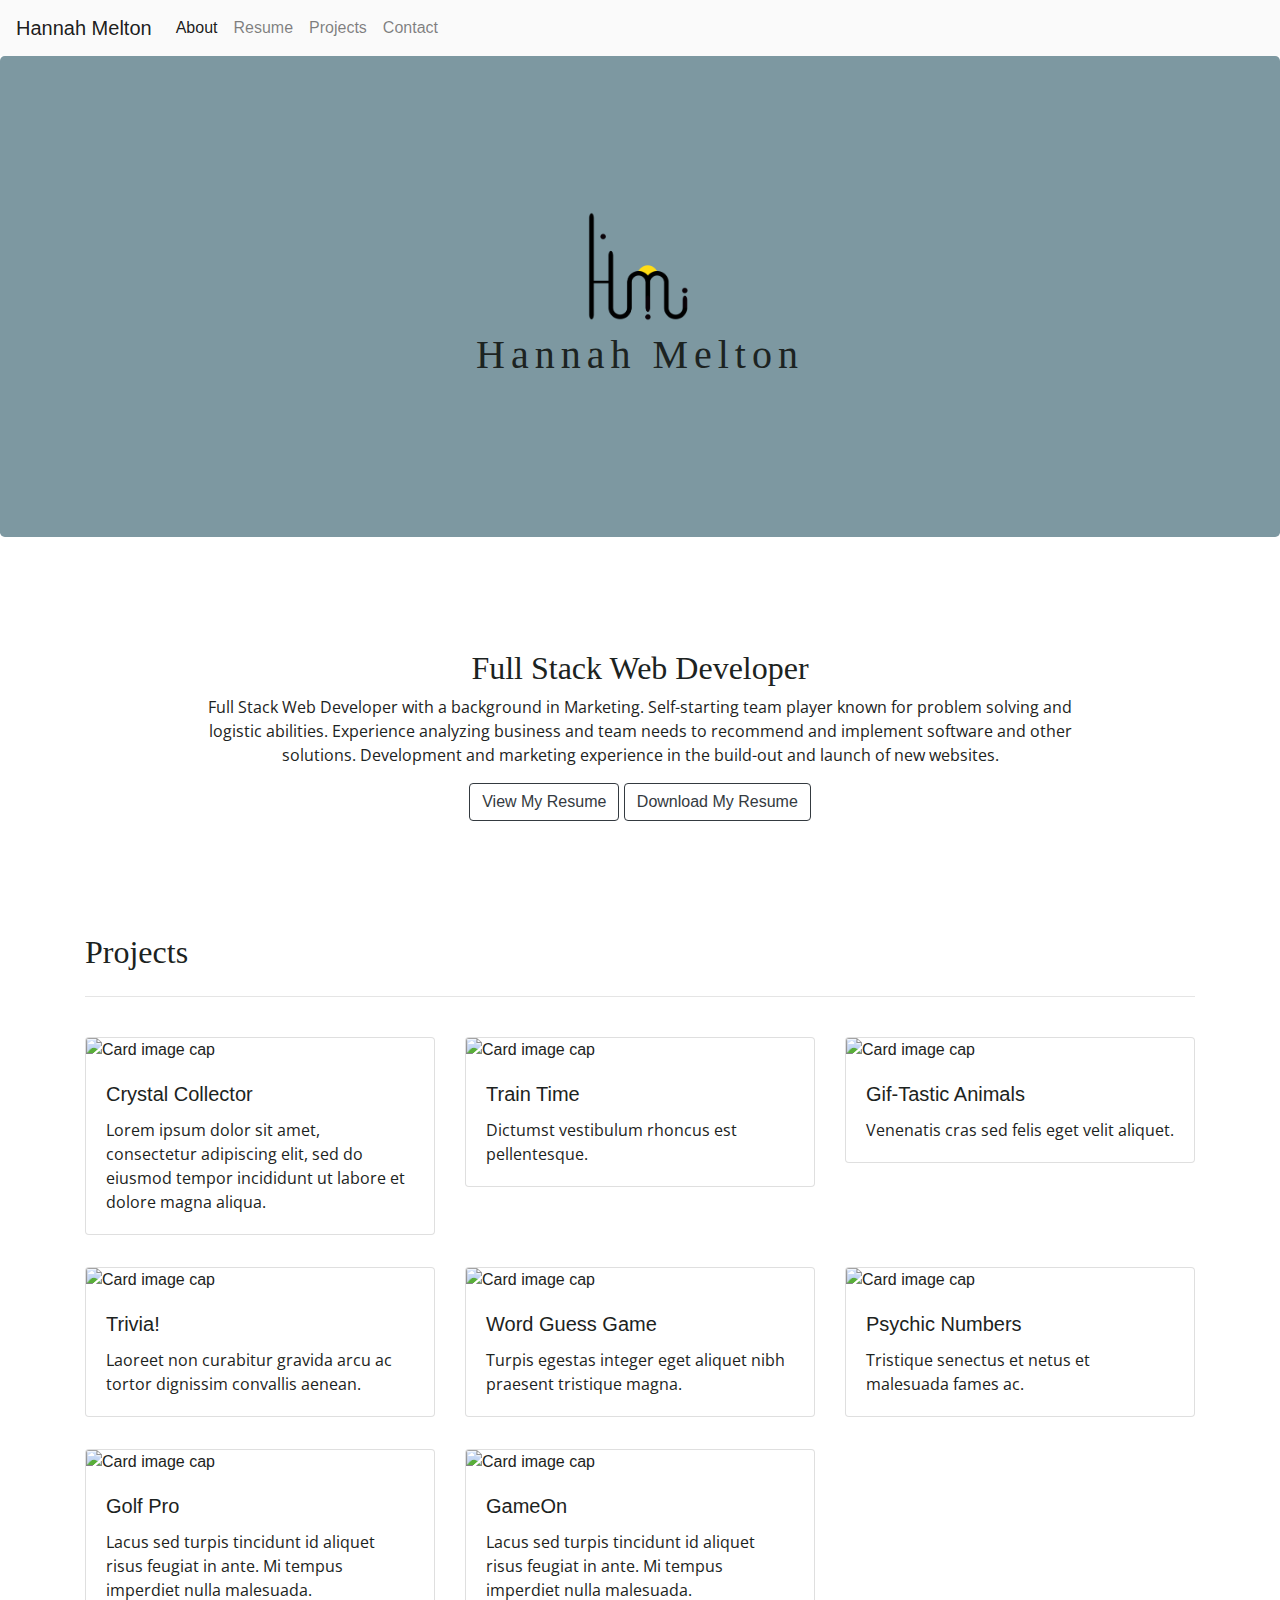
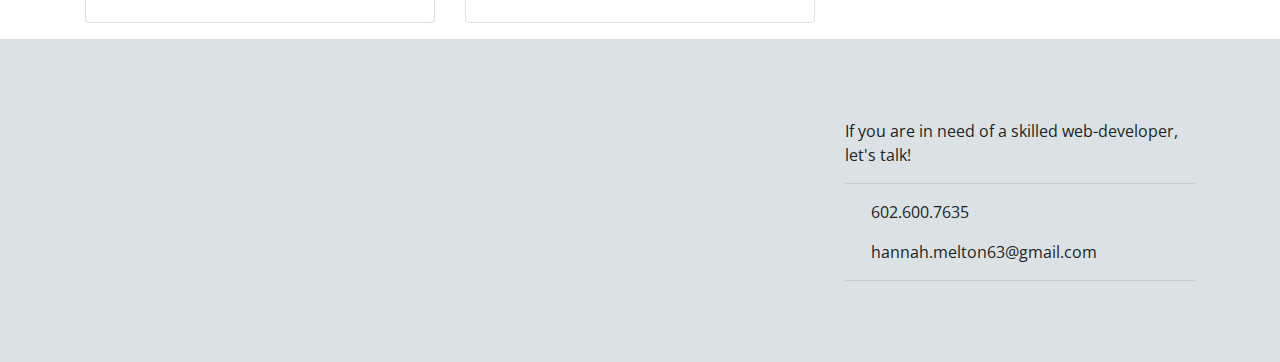
==== index.html @ 7e16fdf8 "rearranged icon files" ====
<!DOCTYPE html>
<html lang="en">

<head>
    <meta charset="UTF-8">
    <meta name="viewport" content="width=device-width, initial-scale=1, shrink-to-fit=no">
    <meta http-equiv="X-UA-Compatible" content="ie=edge">
    <title>Hannah Melton</title>

    <!-- Favicon -->
    <link rel="apple-touch-icon" sizes="180x180" href="./apple-touch-icon.png">
    <link rel="icon" type="image/png" sizes="32x32" href="./favicon-32x32.png">
    <link rel="icon" type="image/png" sizes="16x16" href="./favicon-16x16.png">
    <link rel="manifest" href="./site.webmanifest">
    <link rel="mask-icon" href="./safari-pinned-tab.svg" color="#86adba">
    <meta name="msapplication-TileColor" content="#00aba9">
    <meta name="theme-color" content="#fafafa">

    <!-- CSS Reset -->
    <link rel="stylesheet" href="./assets/css/reset.css">

    <!-- Bootstrap -->
    <link rel="stylesheet" href="https://maxcdn.bootstrapcdn.com/bootstrap/4.0.0/css/bootstrap.min.css"
        integrity="sha384-Gn5384xqQ1aoWXA+058RXPxPg6fy4IWvTNh0E263XmFcJlSAwiGgFAW/dAiS6JXm" crossorigin="anonymous">
    <script src="https://code.jquery.com/jquery-3.2.1.slim.min.js"
        integrity="sha384-KJ3o2DKtIkvYIK3UENzmM7KCkRr/rE9/Qpg6aAZGJwFDMVNA/GpGFF93hXpG5KkN"
        crossorigin="anonymous"></script>
    <script src="https://cdnjs.cloudflare.com/ajax/libs/popper.js/1.12.9/umd/popper.min.js"
        integrity="sha384-ApNbgh9B+Y1QKtv3Rn7W3mgPxhU9K/ScQsAP7hUibX39j7fakFPskvXusvfa0b4Q"
        crossorigin="anonymous"></script>
    <script src="https://maxcdn.bootstrapcdn.com/bootstrap/4.0.0/js/bootstrap.min.js"
        integrity="sha384-JZR6Spejh4U02d8jOt6vLEHfe/JQGiRRSQQxSfFWpi1MquVdAyjUar5+76PVCmYl"
        crossorigin="anonymous"></script>

    <!-- Google Fonts -->
    <link href="https://fonts.googleapis.com/css?family=Bitter|Open+Sans&display=swap" rel="stylesheet">

    <!-- FontAwesome -->
    <script src="https://kit.fontawesome.com/636f8ae0a8.js" crossorigin="anonymous"></script>

    <!-- Custom Stylesheet -->
    <link rel="stylesheet" href="./assets/css/style.css">

    <!-- JS file -->
    <script src="./assets/javascript/script.js"></script>
</head>

<body>
    <!-- NavBar -->
    <nav class="navbar sticky-top navbar-expand-lg navbar-light">
        <a class="navbar-brand" href="#">
            Hannah Melton
        </a>
        <!-- Nav toggler when collapsed on small screen -->
        <button class="navbar-toggler" type="button" data-toggle="collapse" data-target="#navbarNav"
            aria-controls="navbarNav" aria-expanded="false" aria-label="Toggle navigation">
            <span class="navbar-toggler-icon"></span>
        </button>
        <!-- navbar options -->
        <div class="collapse navbar-collapse" id="navbarNav">
            <ul class="navbar-nav">
                <li class="nav-item active">
                    <a class="nav-link" id="about-nav" href="#">About</a>
                </li>
                <!-- Tentative - I may not include this and just have a CTA in the about section -->
                <li class="nav-item">
                    <a class="nav-link" id="resume-nav" href="#">Resume</a>
                </li>
                <!-- --------------------------------------------------------------------------- -->
                <li class="nav-item">
                    <a class="nav-link" id="projects-nav" href="#">Projects</a>
                </li>
                <li class="nav-item">
                    <a class="nav-link" id="contact-nav" href="#">Contact</a>
                </li>
            </ul>
        </div>
    </nav>

    <!-- Header : Intro -->
    <header class="jumbotron text-center p-0" id="home">
        <div id="intro">
            <img src="./assets/images/logos/Logo-6C.png" width="120" class="d-inline-block align-top" id="navLogo"
                alt="Hannah Melton">
            <h1>Hannah Melton</h1>
        </div>
    </header>

    <!-- Main Content Below the Fold -->
    <main role="main" class="container">

        <!-- Section 1 : Professional Summary -->
        <div class="row section" id="about">
            <div class="col-lg-1">
            </div>
            <div class="col-lg-10">
                <h2>Full Stack Web Developer</h2>
                <p>
                    Full Stack Web Developer with a background in Marketing. Self-starting team player known for problem
                    solving and logistic abilities. Experience analyzing business and team needs to recommend and
                    implement software and other solutions. Development and marketing experience in the build-out and
                    launch of new websites.
                </p>
                <button type="button" class="btn btn-outline-dark">View My Resume</button>
                <button type="button" class="btn btn-outline-dark">Download My Resume</button>
            </div>
            <div class="col-lg-1">
            </div>
        </div>

        <!-- Section 2 : Projects -->
        <!-- I would like to be able to filter these based on "tags" (tech used) -->
        <!-- Also, eventually, instead of linking directly to the project, it will link to a page about the project with links to the projects and the code -->
        <!-- Or a carousel with a couple of my best projects and a CTA "see more!" to a projects page where they can filter by tech used -->
        <div class="row section">
            <div class="col-lg-12">
                <h2 id="projectSection">Projects</h2>
                <hr class="my-4">
            </div>
        </div>
        <div class="row">
            <div class="col-lg-4 projectCard">
                <a href="https://hannahm63.github.io/crystal-game/" target="blank">
                    <div class="card">
                        <img class="card-img-top" src="https://via.placeholder.com/300" alt="Card image cap">
                        <div class="card-body">
                            <h5 class="card-title">Crystal Collector</h5>
                            <p class="card-text">Lorem ipsum dolor sit amet, consectetur adipiscing elit, sed do eiusmod
                                tempor incididunt ut labore et dolore magna aliqua.</p>
                        </div>
                    </div>
                </a>
            </div>
            <div class="col-lg-4 projectCard">
                <a href="https://hannahm63.github.io/train-time/" target="blank">
                    <div class="card">
                        <img class="card-img-top" src="https://via.placeholder.com/300" alt="Card image cap">
                        <div class="card-body">
                            <h5 class="card-title">Train Time</h5>
                            <p class="card-text">Dictumst vestibulum rhoncus est pellentesque.</p>
                        </div>
                    </div>
                </a>
            </div>
            <div class="col-lg-4 projectCard">
                <a href="https://hannahm63.github.io/gif-tastic/" target="blank">
                    <div class="card">
                        <img class="card-img-top" src="https://via.placeholder.com/300" alt="Card image cap">
                        <div class="card-body">
                            <h5 class="card-title">Gif-Tastic Animals</h5>
                            <p class="card-text">Venenatis cras sed felis eget velit aliquet.</p>
                        </div>
                    </div>
                </a>
            </div>
        </div>
        <div class="row">
            <div class="col-lg-4 projectCard">
                <a href="https://hannahm63.github.io/trivia-game/" target="blank">
                    <div class="card">
                        <img class="card-img-top" src="https://via.placeholder.com/300" alt="Card image cap">
                        <div class="card-body">
                            <h5 class="card-title">Trivia!</h5>
                            <p class="card-text">Laoreet non curabitur gravida arcu ac tortor dignissim convallis
                                aenean.</p>
                        </div>
                    </div>
                </a>
            </div>
            <div class="col-lg-4 projectCard">
                <a href="https://hannahm63.github.io/word-guess-game/" target="blank">
                    <div class="card">
                        <img class="card-img-top" src="https://via.placeholder.com/300" alt="Card image cap">
                        <div class="card-body">
                            <h5 class="card-title">Word Guess Game</h5>
                            <p class="card-text">Turpis egestas integer eget aliquet nibh praesent tristique magna.</p>
                        </div>
                    </div>
                </a>
            </div>
            <div class="col-lg-4 projectCard">
                <a href="https://hannahm63.github.io/psychic-game/" target="blank">
                    <div class="card">
                        <img class="card-img-top" src="https://via.placeholder.com/300" alt="Card image cap">
                        <div class="card-body">
                            <h5 class="card-title">Psychic Numbers</h5>
                            <p class="card-text">Tristique senectus et netus et malesuada fames ac.</p>
                        </div>
                    </div>
                </a>
            </div>
        </div>
        <div class="row">
            <div class="col-lg-4 projectCard">
                <a href="https://kpressley86.github.io/Greyjoys-Project-1/" target="blank">
                    <div class="card">
                        <img class="card-img-top" src="https://via.placeholder.com/300" alt="Card image cap">
                        <div class="card-body">
                            <h5 class="card-title">Golf Pro</h5>
                            <p class="card-text">Lacus sed turpis tincidunt id aliquet risus feugiat in ante. Mi tempus
                                imperdiet nulla malesuada.</p>
                        </div>
                    </div>
                </a>
            </div>
            <div class="col-lg-4 projectCard">
                <a href="https://game-on3.herokuapp.com/" target="blank">
                    <div class="card">
                        <img class="card-img-top" src="https://via.placeholder.com/300" alt="Card image cap">
                        <div class="card-body">
                            <h5 class="card-title">GameOn</h5>
                            <p class="card-text">Lacus sed turpis tincidunt id aliquet risus feugiat in ante. Mi tempus
                                imperdiet nulla malesuada.</p>
                        </div>
                    </div>
                </a>
            </div>
            <div class="col-lg-4 projectCard">
            </div>
        </div>

        <!-- Section 3 : Contact -->
        <!-- <div class="row section">
            <div class="col-lg-12">
                <h2>Contact</h2>
                <hr class="my-4">
            </div>
        </div> -->
        <!-- <div class="row">
            <div class="col-lg-6">
                <p>If you are in need of a skilled web-developer, let's talk!</p>
                <div>
                    <i class="fas fa-mobile-alt" style="margin: 4px 0px 16px 4px;">
                    </i>
                    <p style="margin-left: 26px;">602.600.7635</p>
                </div>
                <div>
                    <i class="far fa-paper-plane" style="margin: 4px 0px 16px 0px;">
                    </i>
                    <p style="margin-left: 26px;">hannah.melton63@gmail.com</p>
                </div>
            </div>
        </div> -->
    </main>
    <footer class="footer" style="background-color:#DBE2E5; padding: 40px">
        <!-- I think I actually want the contact to go down here -->
        <!-- maybe use a modal for the contact form -->

        <div class="container" style="margin-bottom: 25px">
            <div class="row">
                <div class="col-lg-4">
                    <!-- <div>
                        <img src="./assets/images/logos/Logo-6C.png" width="120" class="d-inline-block align-top"
                            id="navLogo" alt="Hannah Melton">
                        <h1>Hannah Melton</h1>
                        <h4>full-stack web developer</h4>
                    </div> -->
                </div>
                <div class="col-lg-4"></div>
                <div class="col-lg-4">
                    <p style="margin-top:40px;">If you are in need of a skilled web-developer, let's talk!</p>
                    <hr>
                    <div>
                        <i class="fas fa-mobile-alt" style="margin: 4px 0px 16px 4px;">
                        </i>
                        <p style="margin-left: 26px;">602.600.7635</p>
                    </div>
                    <div>
                        <i class="far fa-paper-plane" style="margin: 4px 0px 16px 0px;">
                        </i>
                        <p style="margin-left: 26px;">hannah.melton63@gmail.com</p>
                        <hr>
                    </div>
                    <div>
                        <a href=""><i class="fab fa-linkedin"></i></a>
                        <a href=""><i class="fab fa-github-square" style="margin-left:40px;"></i></a>
                        <a href=""><i class="fab fa-hackerrank" style="margin-left:80px;"></i></a>
                        <a href=""><i class="fab fa-medium" style="margin-left:120px;"></i></a>
                    </div>
                </div>
            </div>
        </div>
        </div>
    </footer>

    <!-- jQuery, Popper.JS, and Bootstrap JS -->
    <script src="https://code.jquery.com/jquery-3.2.1.slim.min.js"
        integrity="sha384-KJ3o2DKtIkvYIK3UENzmM7KCkRr/rE9/Qpg6aAZGJwFDMVNA/GpGFF93hXpG5KkN"
        crossorigin="anonymous"></script>
    <script src="https://cdnjs.cloudflare.com/ajax/libs/popper.js/1.12.9/umd/popper.min.js"
        integrity="sha384-ApNbgh9B+Y1QKtv3Rn7W3mgPxhU9K/ScQsAP7hUibX39j7fakFPskvXusvfa0b4Q"
        crossorigin="anonymous"></script>
    <script src="https://maxcdn.bootstrapcdn.com/bootstrap/4.0.0/js/bootstrap.min.js"
        integrity="sha384-JZR6Spejh4U02d8jOt6vLEHfe/JQGiRRSQQxSfFWpi1MquVdAyjUar5+76PVCmYl"
        crossorigin="anonymous"></script>

</body>

</html>
---- assets/css/style.css ----
#home {
    background-color: #7D98A1;
    position: relative;
}

a:link {
    color: #1C2321;
}

/* visited link */

/* a:visited {
  color: green;
} */

/* mouse over link */

a:hover {
    color: #6E7371;
}

/* selected link */

/* a:active {
  color: blue;
} */

i {
    position: absolute;
    margin-bottom: 20px;
}

p, h4 {
    font-family: 'Open Sans', sans-serif;
    color: #1C2321;
}

hr {
    color: #6B964C;
}

h1, h2, h3 {
    font-family: 'Baskervville', serif;
    color: #1C2321;
}

nav {
    background-color: #fafafa !important;
    color: #1C2321 !important;
}

#intro {
    padding: 150px 0px;
}

#intro h1 {
    letter-spacing: .15em;
}

#navLogo {
    margin-right: .5em;
}

#scrollIcon {
    margin-top: 40vh;
    opacity: .5;
}

#headshot {
    border: 0;
    padding: 0;
    max-height: 50vh;
}

#about {
    text-align: center;
}

.section {
    margin-top: 7em;
}

.projectCard {
    margin-top: 1em;
    margin-bottom: 1em;
    color: #1C2321;
}
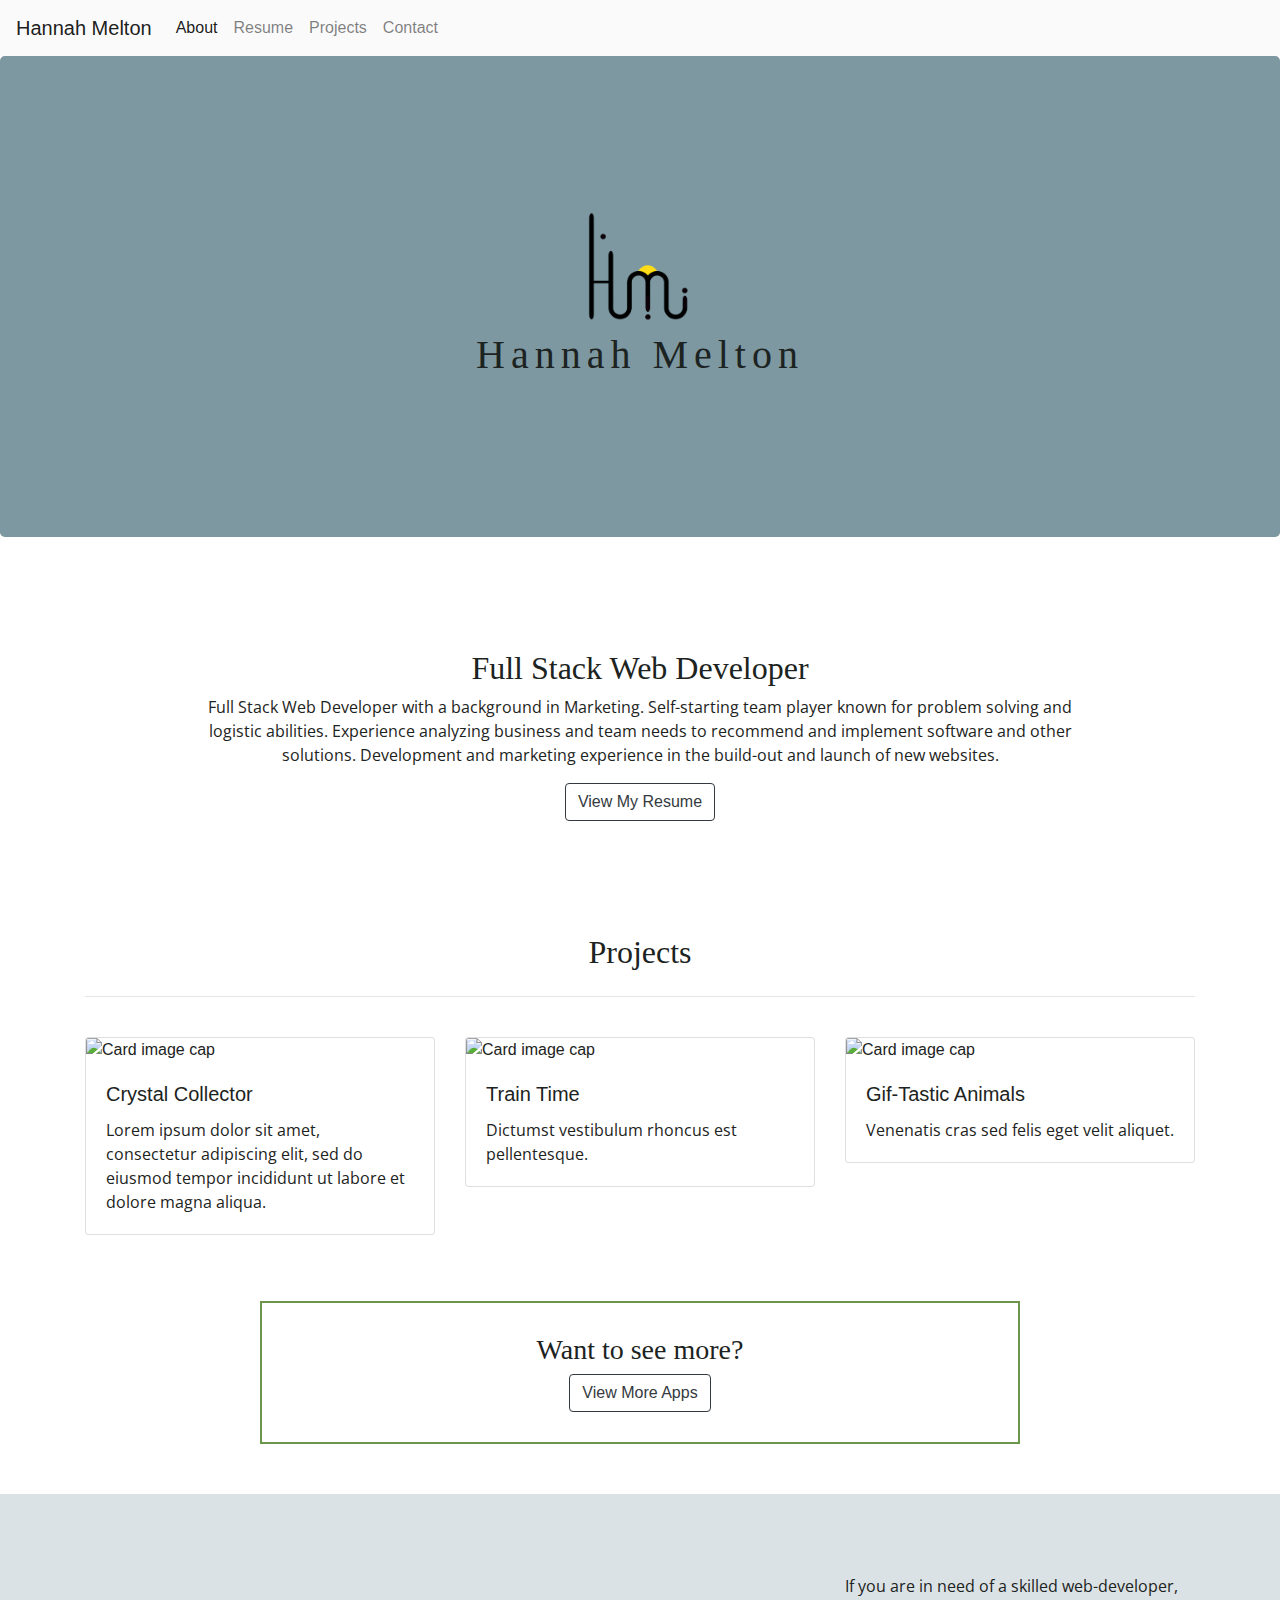
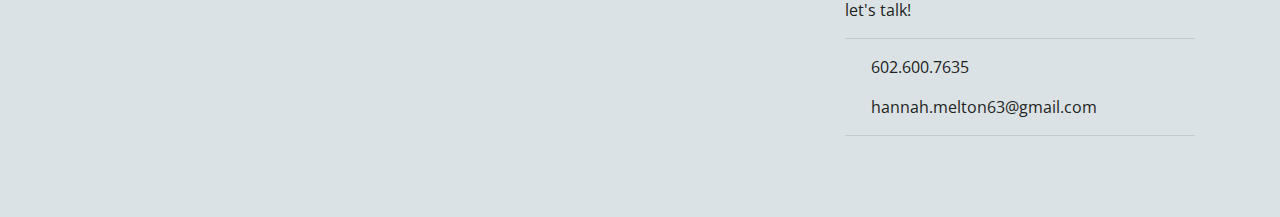
==== commit 367c97ec: "removed undeeded icon files, simplified home page to show only project highlights and added button t" ====
--- a/index.html
+++ b/index.html
@@ -6,15 +6,6 @@
     <meta name="viewport" content="width=device-width, initial-scale=1, shrink-to-fit=no">
     <meta http-equiv="X-UA-Compatible" content="ie=edge">
     <title>Hannah Melton</title>
-
-    <!-- Favicon -->
-    <link rel="apple-touch-icon" sizes="180x180" href="./apple-touch-icon.png">
-    <link rel="icon" type="image/png" sizes="32x32" href="./favicon-32x32.png">
-    <link rel="icon" type="image/png" sizes="16x16" href="./favicon-16x16.png">
-    <link rel="manifest" href="./site.webmanifest">
-    <link rel="mask-icon" href="./safari-pinned-tab.svg" color="#86adba">
-    <meta name="msapplication-TileColor" content="#00aba9">
-    <meta name="theme-color" content="#fafafa">
 
     <!-- CSS Reset -->
     <link rel="stylesheet" href="./assets/css/reset.css">
@@ -90,7 +81,7 @@
     <main role="main" class="container">
 
         <!-- Section 1 : Professional Summary -->
-        <div class="row section" id="about">
+        <div class="row section" id="professionalSummary">
             <div class="col-lg-1">
             </div>
             <div class="col-lg-10">
@@ -101,8 +92,7 @@
                     implement software and other solutions. Development and marketing experience in the build-out and
                     launch of new websites.
                 </p>
-                <button type="button" class="btn btn-outline-dark">View My Resume</button>
-                <button type="button" class="btn btn-outline-dark">Download My Resume</button>
+                <button type="button" id="viewResume" class="btn btn-outline-dark">View My Resume</button>
             </div>
             <div class="col-lg-1">
             </div>
@@ -155,6 +145,15 @@
             </div>
         </div>
         <div class="row">
+            <div class="col-lg-2"></div>
+            <div class="col-lg-8" id="projectHighlights">
+                <h3>Want to see more?</h3>
+                <button type="button" id="viewProjects" class="btn btn-outline-dark">View More Apps</button>
+            </div>
+            <div class="col-lg-2"></div>
+        </div>
+
+        <!-- <div class="row">
             <div class="col-lg-4 projectCard">
                 <a href="https://hannahm63.github.io/trivia-game/" target="blank">
                     <div class="card">
@@ -216,8 +215,8 @@
                 </a>
             </div>
             <div class="col-lg-4 projectCard">
-            </div>
-        </div>
+            </div> -->
+        <!-- </div> -->
 
         <!-- Section 3 : Contact -->
         <!-- <div class="row section">
--- a/assets/css/style.css
+++ b/assets/css/style.css
@@ -30,7 +30,7 @@
     margin-bottom: 20px;
 }
 
-p, h4 {
+p {
     font-family: 'Open Sans', sans-serif;
     color: #1C2321;
 }
@@ -39,9 +39,10 @@
     color: #6B964C;
 }
 
-h1, h2, h3 {
+h1, h2, h3, h4 {
     font-family: 'Baskervville', serif;
     color: #1C2321;
+    text-align: center;
 }
 
 nav {
@@ -72,8 +73,15 @@
     max-height: 50vh;
 }
 
-#about {
+#professionalSummary {
     text-align: center;
+}
+
+#projectHighlights {
+    text-align: center;
+    padding: 30px 0px;
+    border: 2px solid #6B964C;
+    margin: 50px 0px;
 }
 
 .section {
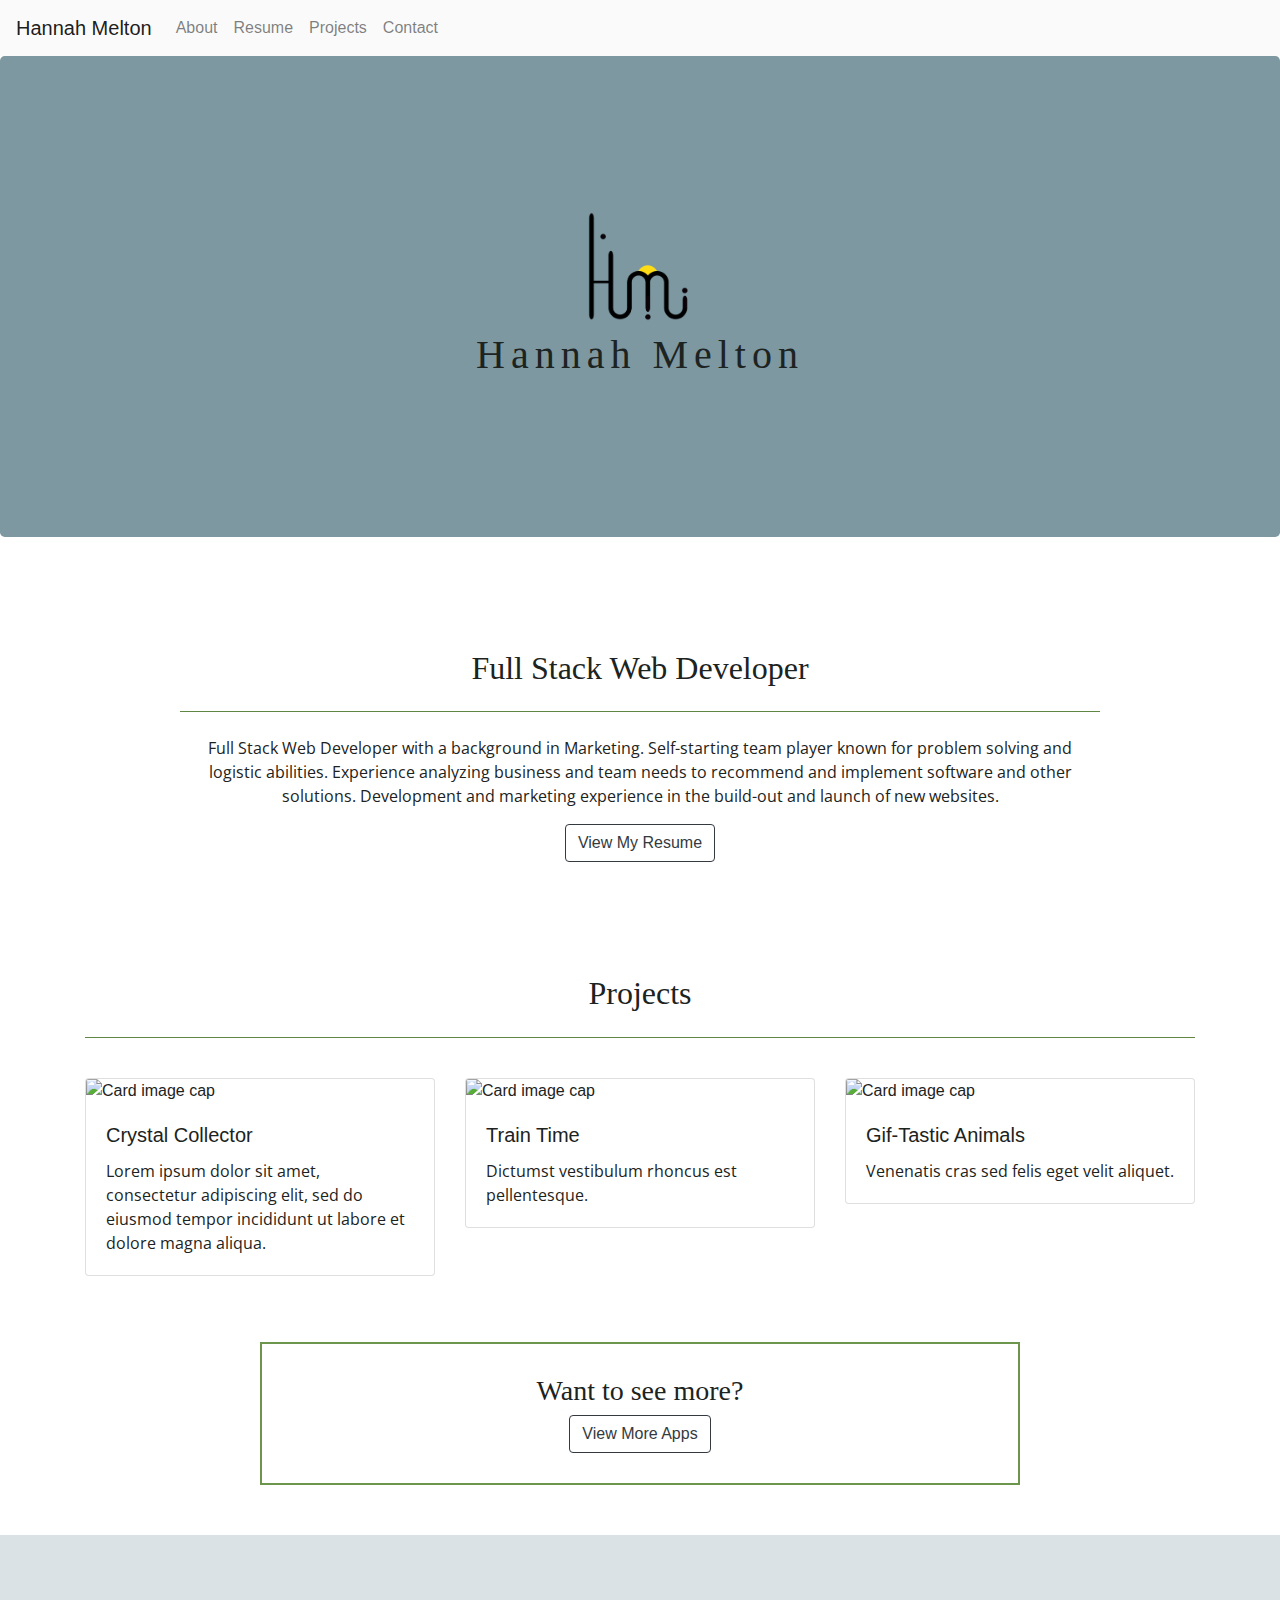
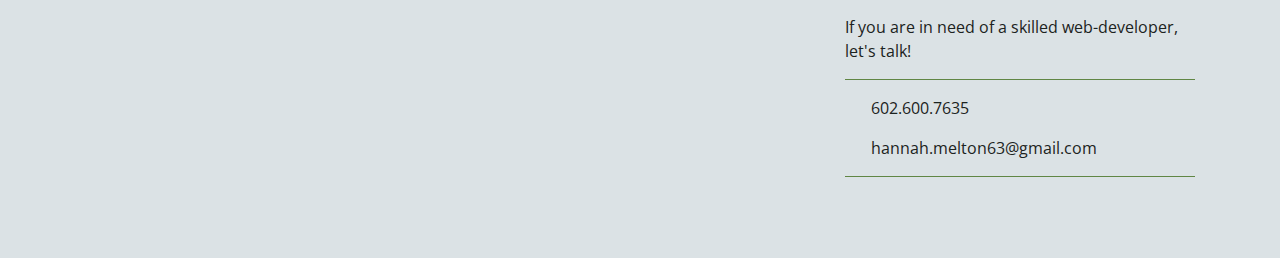
==== commit eaefcdcf: "added on click functions to hide or display elements based on active nav" ====
--- a/index.html
+++ b/index.html
@@ -50,26 +50,24 @@
         <!-- navbar options -->
         <div class="collapse navbar-collapse" id="navbarNav">
             <ul class="navbar-nav">
-                <li class="nav-item active">
-                    <a class="nav-link" id="about-nav" href="#">About</a>
-                </li>
-                <!-- Tentative - I may not include this and just have a CTA in the about section -->
+                <li class="nav-item" id="about-nav">
+                    <a class="nav-link" href="#">About</a>
+                </li>
                 <li class="nav-item">
-                    <a class="nav-link" id="resume-nav" href="#">Resume</a>
-                </li>
-                <!-- --------------------------------------------------------------------------- -->
-                <li class="nav-item">
-                    <a class="nav-link" id="projects-nav" href="#">Projects</a>
-                </li>
-                <li class="nav-item">
-                    <a class="nav-link" id="contact-nav" href="#">Contact</a>
+                    <a class="nav-link viewResume" href="#">Resume</a>
+                </li>
+                <li class="nav-item" id="projects-nav">
+                    <a class="nav-link" href="#">Projects</a>
+                </li>
+                <li class="nav-item" id="contact-nav">
+                    <a class="nav-link" href="#">Contact</a>
                 </li>
             </ul>
         </div>
     </nav>
 
     <!-- Header : Intro -->
-    <header class="jumbotron text-center p-0" id="home">
+    <header class="jumbotron text-center p-0 home">
         <div id="intro">
             <img src="./assets/images/logos/Logo-6C.png" width="120" class="d-inline-block align-top" id="navLogo"
                 alt="Hannah Melton">
@@ -77,22 +75,23 @@
         </div>
     </header>
 
-    <!-- Main Content Below the Fold -->
-    <main role="main" class="container">
-
-        <!-- Section 1 : Professional Summary -->
+    <!-- Main Content -->
+    <!-- Section 1 : Professional Summary and Project Highlights -->
+    <section role="main" class="container" id="homePage">
+
         <div class="row section" id="professionalSummary">
             <div class="col-lg-1">
             </div>
             <div class="col-lg-10">
                 <h2>Full Stack Web Developer</h2>
+                <hr class="my-4">
                 <p>
                     Full Stack Web Developer with a background in Marketing. Self-starting team player known for problem
                     solving and logistic abilities. Experience analyzing business and team needs to recommend and
                     implement software and other solutions. Development and marketing experience in the build-out and
                     launch of new websites.
                 </p>
-                <button type="button" id="viewResume" class="btn btn-outline-dark">View My Resume</button>
+                <button type="button" class="btn btn-outline-dark viewResume">View My Resume</button>
             </div>
             <div class="col-lg-1">
             </div>
@@ -152,95 +151,56 @@
             </div>
             <div class="col-lg-2"></div>
         </div>
-
-        <!-- <div class="row">
-            <div class="col-lg-4 projectCard">
-                <a href="https://hannahm63.github.io/trivia-game/" target="blank">
-                    <div class="card">
-                        <img class="card-img-top" src="https://via.placeholder.com/300" alt="Card image cap">
-                        <div class="card-body">
-                            <h5 class="card-title">Trivia!</h5>
-                            <p class="card-text">Laoreet non curabitur gravida arcu ac tortor dignissim convallis
-                                aenean.</p>
-                        </div>
-                    </div>
-                </a>
-            </div>
-            <div class="col-lg-4 projectCard">
-                <a href="https://hannahm63.github.io/word-guess-game/" target="blank">
-                    <div class="card">
-                        <img class="card-img-top" src="https://via.placeholder.com/300" alt="Card image cap">
-                        <div class="card-body">
-                            <h5 class="card-title">Word Guess Game</h5>
-                            <p class="card-text">Turpis egestas integer eget aliquet nibh praesent tristique magna.</p>
-                        </div>
-                    </div>
-                </a>
-            </div>
-            <div class="col-lg-4 projectCard">
-                <a href="https://hannahm63.github.io/psychic-game/" target="blank">
-                    <div class="card">
-                        <img class="card-img-top" src="https://via.placeholder.com/300" alt="Card image cap">
-                        <div class="card-body">
-                            <h5 class="card-title">Psychic Numbers</h5>
-                            <p class="card-text">Tristique senectus et netus et malesuada fames ac.</p>
-                        </div>
-                    </div>
-                </a>
-            </div>
-        </div>
-        <div class="row">
-            <div class="col-lg-4 projectCard">
-                <a href="https://kpressley86.github.io/Greyjoys-Project-1/" target="blank">
-                    <div class="card">
-                        <img class="card-img-top" src="https://via.placeholder.com/300" alt="Card image cap">
-                        <div class="card-body">
-                            <h5 class="card-title">Golf Pro</h5>
-                            <p class="card-text">Lacus sed turpis tincidunt id aliquet risus feugiat in ante. Mi tempus
-                                imperdiet nulla malesuada.</p>
-                        </div>
-                    </div>
-                </a>
-            </div>
-            <div class="col-lg-4 projectCard">
-                <a href="https://game-on3.herokuapp.com/" target="blank">
-                    <div class="card">
-                        <img class="card-img-top" src="https://via.placeholder.com/300" alt="Card image cap">
-                        <div class="card-body">
-                            <h5 class="card-title">GameOn</h5>
-                            <p class="card-text">Lacus sed turpis tincidunt id aliquet risus feugiat in ante. Mi tempus
-                                imperdiet nulla malesuada.</p>
-                        </div>
-                    </div>
-                </a>
-            </div>
-            <div class="col-lg-4 projectCard">
-            </div> -->
-        <!-- </div> -->
-
-        <!-- Section 3 : Contact -->
-        <!-- <div class="row section">
-            <div class="col-lg-12">
-                <h2>Contact</h2>
+    </section>
+
+    <!-- Section 2 : Brand Statement -->
+    <section role="main" class="container hide" id="aboutPage">
+
+        <div class="row section" id="about">
+            <div class="col-lg-2">
+            </div>
+            <div class="col-lg-8">
+                <h2>About Hannah</h2>
                 <hr class="my-4">
-            </div>
-        </div> -->
-        <!-- <div class="row">
-            <div class="col-lg-6">
-                <p>If you are in need of a skilled web-developer, let's talk!</p>
-                <div>
-                    <i class="fas fa-mobile-alt" style="margin: 4px 0px 16px 4px;">
-                    </i>
-                    <p style="margin-left: 26px;">602.600.7635</p>
-                </div>
-                <div>
-                    <i class="far fa-paper-plane" style="margin: 4px 0px 16px 0px;">
-                    </i>
-                    <p style="margin-left: 26px;">hannah.melton63@gmail.com</p>
-                </div>
-            </div>
-        </div> -->
-    </main>
+                <p>
+                    Full Stack Web Developer with a certificate in Full Stack Web Development through the University of
+                    Arizona. Demonstrated ability to work within teams of developers and non-technical employees to
+                    complete various aspects of a project within a set deadline.
+                </p>
+                <p>
+                    I have coded email templates compatible with all major email providers and integrated third-party
+                    APIs with SQL database in a web app. I have a strong understanding of version control using Git,
+                    experience building Javascript based web applications using React and Node.js, experience analyzing
+                    business and team needs in order to recommend and implement software and other solutions, and
+                    willingness to read documentation, learn, and implement new software and languages.
+                </p>
+                <p>
+                    Bringing both development and marketing experience in the build-out and launch of new websites, I am
+                    motivated by opportunities to learn and grow professionally and personally.
+                </p>
+            </div>
+            <div class="col-lg-2">
+            </div>
+        </div>
+
+        <div class="row">
+            <div class="col-lg-5"></div>
+            <div class="col-lg-2">
+                <button type="button" class="btn btn-outline-dark viewResume">View My Resume</button>
+            </div>
+            <div class="col-lg-5"></div>
+        </div>
+
+        <div class="row">
+            <div class="col-lg-2"></div>
+            <div class="col-lg-8" id="projectHighlights">
+                <h3>Want to see my work?</h3>
+                <button type="button" id="viewProjects" class="btn btn-outline-dark">View Projects</button>
+            </div>
+            <div class="col-lg-2"></div>
+        </div>
+    </section>
+
     <footer class="footer" style="background-color:#DBE2E5; padding: 40px">
         <!-- I think I actually want the contact to go down here -->
         <!-- maybe use a modal for the contact form -->
--- a/assets/css/style.css
+++ b/assets/css/style.css
@@ -1,4 +1,4 @@
-#home {
+.home {
     background-color: #7D98A1;
     position: relative;
 }
@@ -36,7 +36,7 @@
 }
 
 hr {
-    color: #6B964C;
+    background-color: #6B964C;
 }
 
 h1, h2, h3, h4 {
@@ -92,4 +92,17 @@
     margin-top: 1em;
     margin-bottom: 1em;
     color: #1C2321;
+}
+
+#about p {
+    text-align: justify;
+}
+
+#about button {
+    text-align: center;
+}
+
+.hide {
+    display: none;
+    visibility: hidden;
 }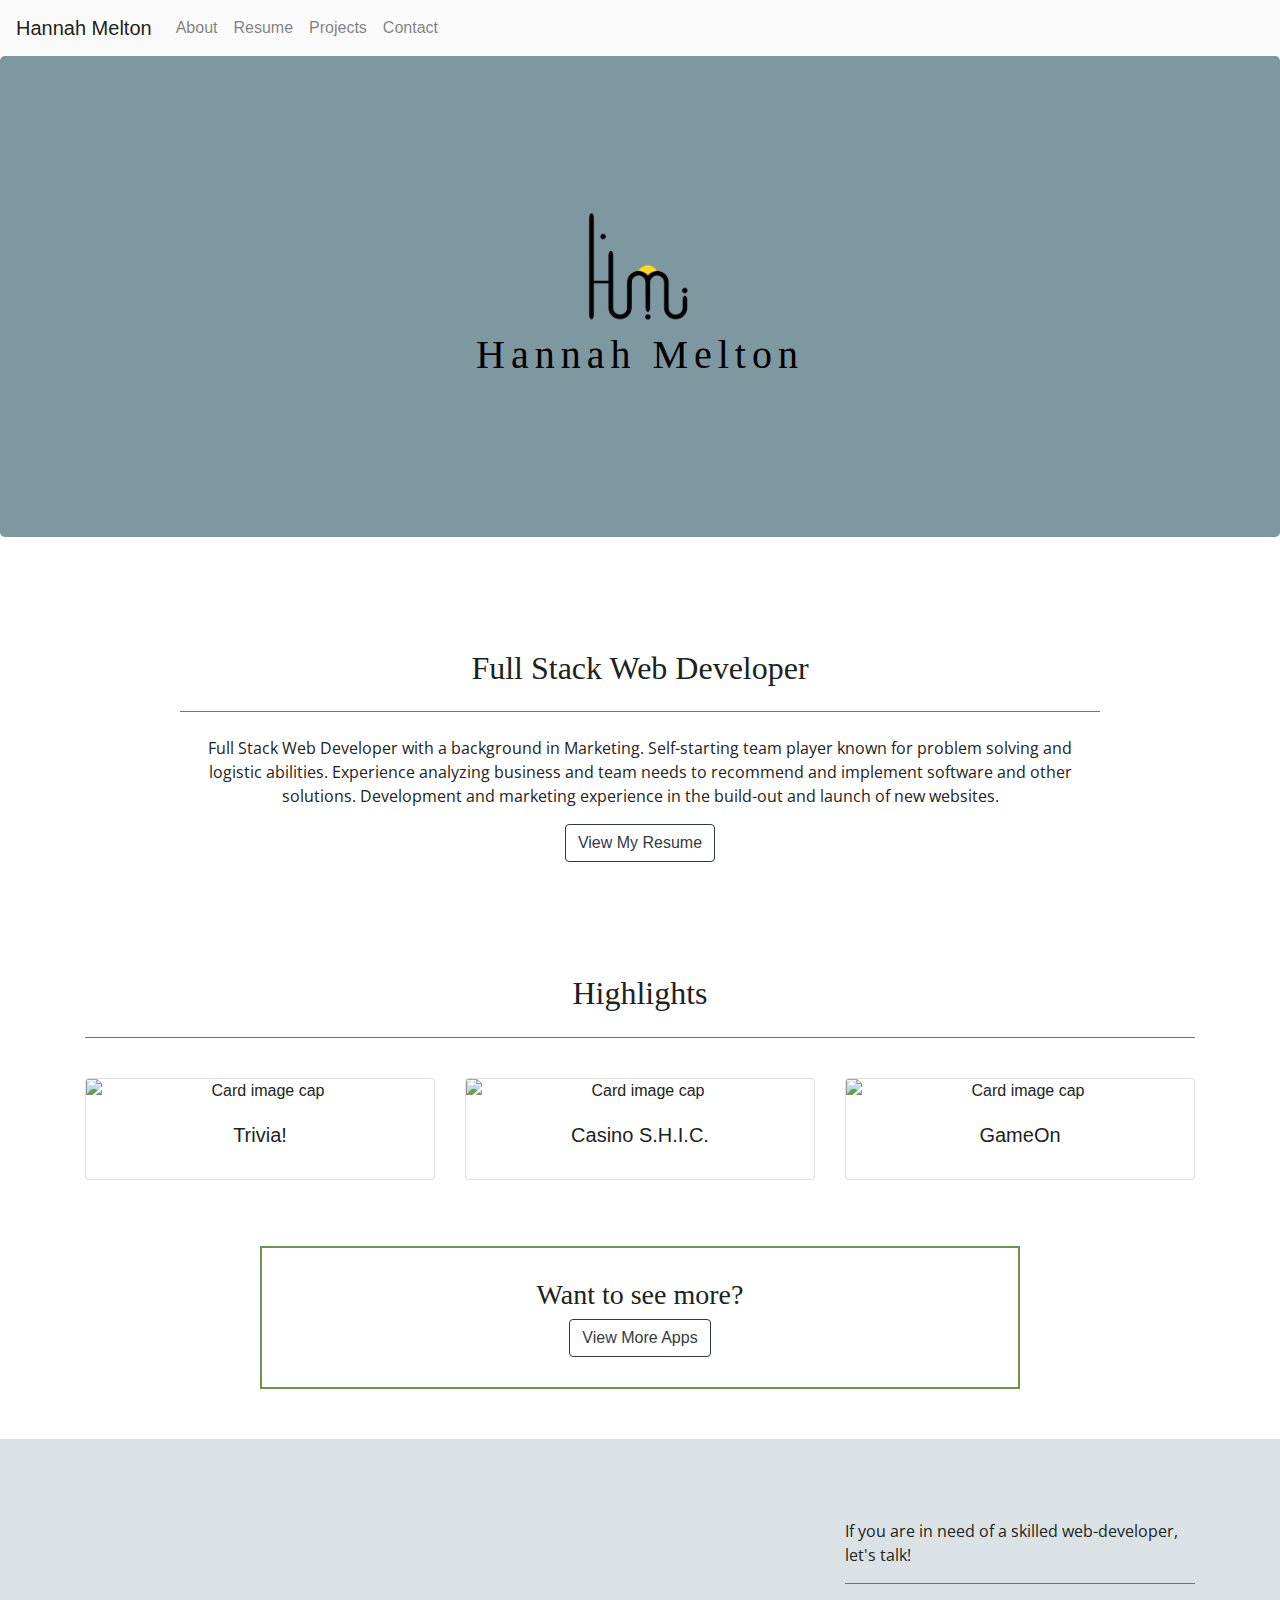
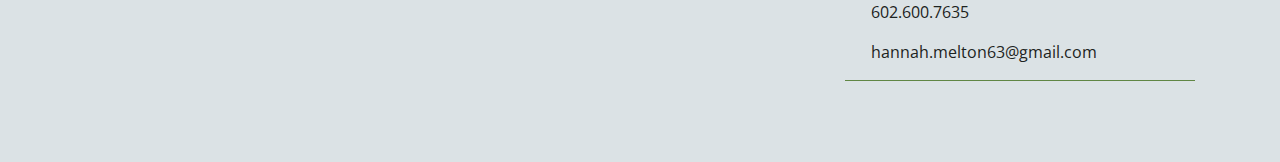
==== commit a9b58949: "cleaned up some unneeded files, added projects page elements" ====
--- a/index.html
+++ b/index.html
@@ -53,7 +53,7 @@
                 <li class="nav-item" id="about-nav">
                     <a class="nav-link" href="#">About</a>
                 </li>
-                <li class="nav-item">
+                <li class="nav-item" id="resume-nav">
                     <a class="nav-link viewResume" href="#">Resume</a>
                 </li>
                 <li class="nav-item" id="projects-nav">
@@ -97,47 +97,40 @@
             </div>
         </div>
 
-        <!-- Section 2 : Projects -->
-        <!-- I would like to be able to filter these based on "tags" (tech used) -->
-        <!-- Also, eventually, instead of linking directly to the project, it will link to a page about the project with links to the projects and the code -->
-        <!-- Or a carousel with a couple of my best projects and a CTA "see more!" to a projects page where they can filter by tech used -->
+        <!-- Project Highlights -->
         <div class="row section">
             <div class="col-lg-12">
-                <h2 id="projectSection">Projects</h2>
-                <hr class="my-4">
-            </div>
-        </div>
-        <div class="row">
-            <div class="col-lg-4 projectCard">
-                <a href="https://hannahm63.github.io/crystal-game/" target="blank">
-                    <div class="card">
-                        <img class="card-img-top" src="https://via.placeholder.com/300" alt="Card image cap">
-                        <div class="card-body">
-                            <h5 class="card-title">Crystal Collector</h5>
-                            <p class="card-text">Lorem ipsum dolor sit amet, consectetur adipiscing elit, sed do eiusmod
-                                tempor incididunt ut labore et dolore magna aliqua.</p>
-                        </div>
-                    </div>
-                </a>
-            </div>
-            <div class="col-lg-4 projectCard">
-                <a href="https://hannahm63.github.io/train-time/" target="blank">
-                    <div class="card">
-                        <img class="card-img-top" src="https://via.placeholder.com/300" alt="Card image cap">
-                        <div class="card-body">
-                            <h5 class="card-title">Train Time</h5>
-                            <p class="card-text">Dictumst vestibulum rhoncus est pellentesque.</p>
-                        </div>
-                    </div>
-                </a>
-            </div>
-            <div class="col-lg-4 projectCard">
-                <a href="https://hannahm63.github.io/gif-tastic/" target="blank">
-                    <div class="card">
-                        <img class="card-img-top" src="https://via.placeholder.com/300" alt="Card image cap">
-                        <div class="card-body">
-                            <h5 class="card-title">Gif-Tastic Animals</h5>
-                            <p class="card-text">Venenatis cras sed felis eget velit aliquet.</p>
+                <h2 id="projectSection">Highlights</h2>
+                <hr class="my-4">
+            </div>
+        </div>
+        <div class="row">
+            <div class="col-lg-4 projectCard">
+                <a href="https://hannahm63.github.io/trivia-game/" target="blank">
+                    <div class="card">
+                        <img class="card-img-top" src="https://via.placeholder.com/300" alt="Card image cap">
+                        <div class="card-body">
+                            <h5 class="card-title">Trivia!</h5>
+                        </div>
+                    </div>
+                </a>
+            </div>
+            <div class="col-lg-4 projectCard">
+                <a href="https://casino-shic.herokuapp.com/" target="blank">
+                    <div class="card">
+                        <img class="card-img-top" src="https://via.placeholder.com/300" alt="Card image cap">
+                        <div class="card-body">
+                            <h5 class="card-title">Casino S.H.I.C.</h5>
+                        </div>
+                    </div>
+                </a>
+            </div>
+            <div class="col-lg-4 projectCard">
+                <a href="https://game-on3.herokuapp.com/" target="blank">
+                    <div class="card">
+                        <img class="card-img-top" src="https://via.placeholder.com/300" alt="Card image cap">
+                        <div class="card-body">
+                            <h5 class="card-title">GameOn</h5>
                         </div>
                     </div>
                 </a>
@@ -199,6 +192,142 @@
             </div>
             <div class="col-lg-2"></div>
         </div>
+    </section>
+
+    <!-- Section 3 : Projects -->
+    <section role="main" class="container hide" id="projectsPage">
+
+        <!-- Full Project List -->
+        <div class="row section">
+            <div class="col-lg-12">
+                <h2 id="projectSection">Projects</h2>
+                <hr class="my-4">
+            </div>
+        </div>
+
+        <div class="row">
+            <div class="col-lg-12">
+                <h4>Looking for something specific?</h4>
+                <p>Filter for the type of technology you're interested in seeing.</p>
+                <div class="row">
+                    <div class="col-lg-4"></div>
+                    <div class="form-group col-lg-4">
+                        <select id="inputState" class="form-control">
+                            <option selected>Choose...</option>
+                            <option>AJAX</option>
+                            <option>API</option>
+                            <option>Auth0</option>
+                            <option>Bootstrap</option>
+                            <option>Firebase</option>
+                            <option>Media Queries</option>
+                            <option>MySQL</option>
+                            <option>MongoDB</option>
+                            <option>React</option>
+                        </select>
+                    </div>
+                    <div class="col-lg-4"></div>
+                </div>
+                <hr class="my-4">
+            </div>
+        </div>
+
+        <div class="row">
+            <div class="col-lg-4 projectCard">
+                <a href="https://casino-shic.herokuapp.com/" target="blank">
+                    <div class="card">
+                        <img class="card-img-top" src="https://via.placeholder.com/300" alt="Card image cap">
+                        <div class="card-body">
+                            <h5 class="card-title">Casino S.H.I.C.</h5>
+                        </div>
+                    </div>
+                </a>
+            </div>
+            <div class="col-lg-4 projectCard">
+                <a href="https://game-on3.herokuapp.com/" target="blank">
+                    <div class="card">
+                        <img class="card-img-top" src="https://via.placeholder.com/300" alt="Card image cap">
+                        <div class="card-body">
+                            <h5 class="card-title">GameOn</h5>
+                        </div>
+                    </div>
+                </a>
+            </div>
+            <div class="col-lg-4 projectCard">
+                <a href="https://hannahm63.github.io/trivia-game/" target="blank">
+                    <div class="card">
+                        <img class="card-img-top" src="https://via.placeholder.com/300" alt="Card image cap">
+                        <div class="card-body">
+                            <h5 class="card-title">Trivia!</h5>
+                        </div>
+                    </div>
+                </a>
+            </div>
+        </div>
+        <div class="row">
+            <div class="col-lg-4 projectCard">
+                <a href="https://news-scraper-20.herokuapp.com/" target="blank">
+                    <div class="card">
+                        <img class="card-img-top" src="https://via.placeholder.com/300" alt="Card image cap">
+                        <div class="card-body">
+                            <h5 class="card-title">TechCrunch News Scraper</h5>
+                        </div>
+                    </div>
+                </a>
+            </div>
+            <div class="col-lg-4 projectCard">
+                <a href="https://github.com/hannahm63/liri-node-app" target="blank">
+                    <div class="card">
+                        <img class="card-img-top" src="https://via.placeholder.com/300" alt="Card image cap">
+                        <div class="card-body">
+                            <h5 class="card-title">LIRI</h5>
+                        </div>
+                    </div>
+                </a>
+            </div>
+            <div class="col-lg-4 projectCard">
+                <a href="https://hannahm63.github.io/crystal-game/" target="blank">
+                    <div class="card">
+                        <img class="card-img-top" src="https://via.placeholder.com/300" alt="Card image cap">
+                        <div class="card-body">
+                            <h5 class="card-title">Crystal Collector</h5>
+                        </div>
+                    </div>
+                </a>
+            </div>
+        </div>
+        <div class="row">
+            <div class="col-lg-4 projectCard">
+                <a href="https://hannahm63.github.io/psychic-game/" target="blank">
+                    <div class="card">
+                        <img class="card-img-top" src="https://via.placeholder.com/300" alt="Card image cap">
+                        <div class="card-body">
+                            <h5 class="card-title">Psychic Numbers</h5>
+                        </div>
+                    </div>
+                </a>
+            </div>
+            <div class="col-lg-4 projectCard">
+                <a href="https://hannahm63.github.io/word-guess-game/" target="blank">
+                    <div class="card">
+                        <img class="card-img-top" src="https://via.placeholder.com/300" alt="Card image cap">
+                        <div class="card-body">
+                            <h5 class="card-title">Word Guess Game</h5>
+                        </div>
+                    </div>
+                </a>
+            </div>
+            <div class="col-lg-4 projectCard">
+                <a href="https://hannahm63.github.io/gif-tastic/" target="blank">
+                    <div class="card">
+                        <img class="card-img-top" src="https://via.placeholder.com/300" alt="Card image cap">
+                        <div class="card-body">
+                            <h5 class="card-title">Gif-Tastic Animals</h5>
+                        </div>
+                    </div>
+                </a>
+            </div>
+        </div>
+
     </section>
 
     <footer class="footer" style="background-color:#DBE2E5; padding: 40px">
--- a/assets/css/style.css
+++ b/assets/css/style.css
@@ -39,7 +39,13 @@
     background-color: #6B964C;
 }
 
-h1, h2, h3, h4 {
+h1 {
+    font-family: 'Baskervville', serif;
+    color: #000000;
+    text-align: center;
+}
+
+h2, h3, h4 {
     font-family: 'Baskervville', serif;
     color: #1C2321;
     text-align: center;
@@ -105,4 +111,12 @@
 .hide {
     display: none;
     visibility: hidden;
+}
+
+#projectsPage {
+    text-align: center;
+}
+
+.projectCard {
+    text-align: center;
 }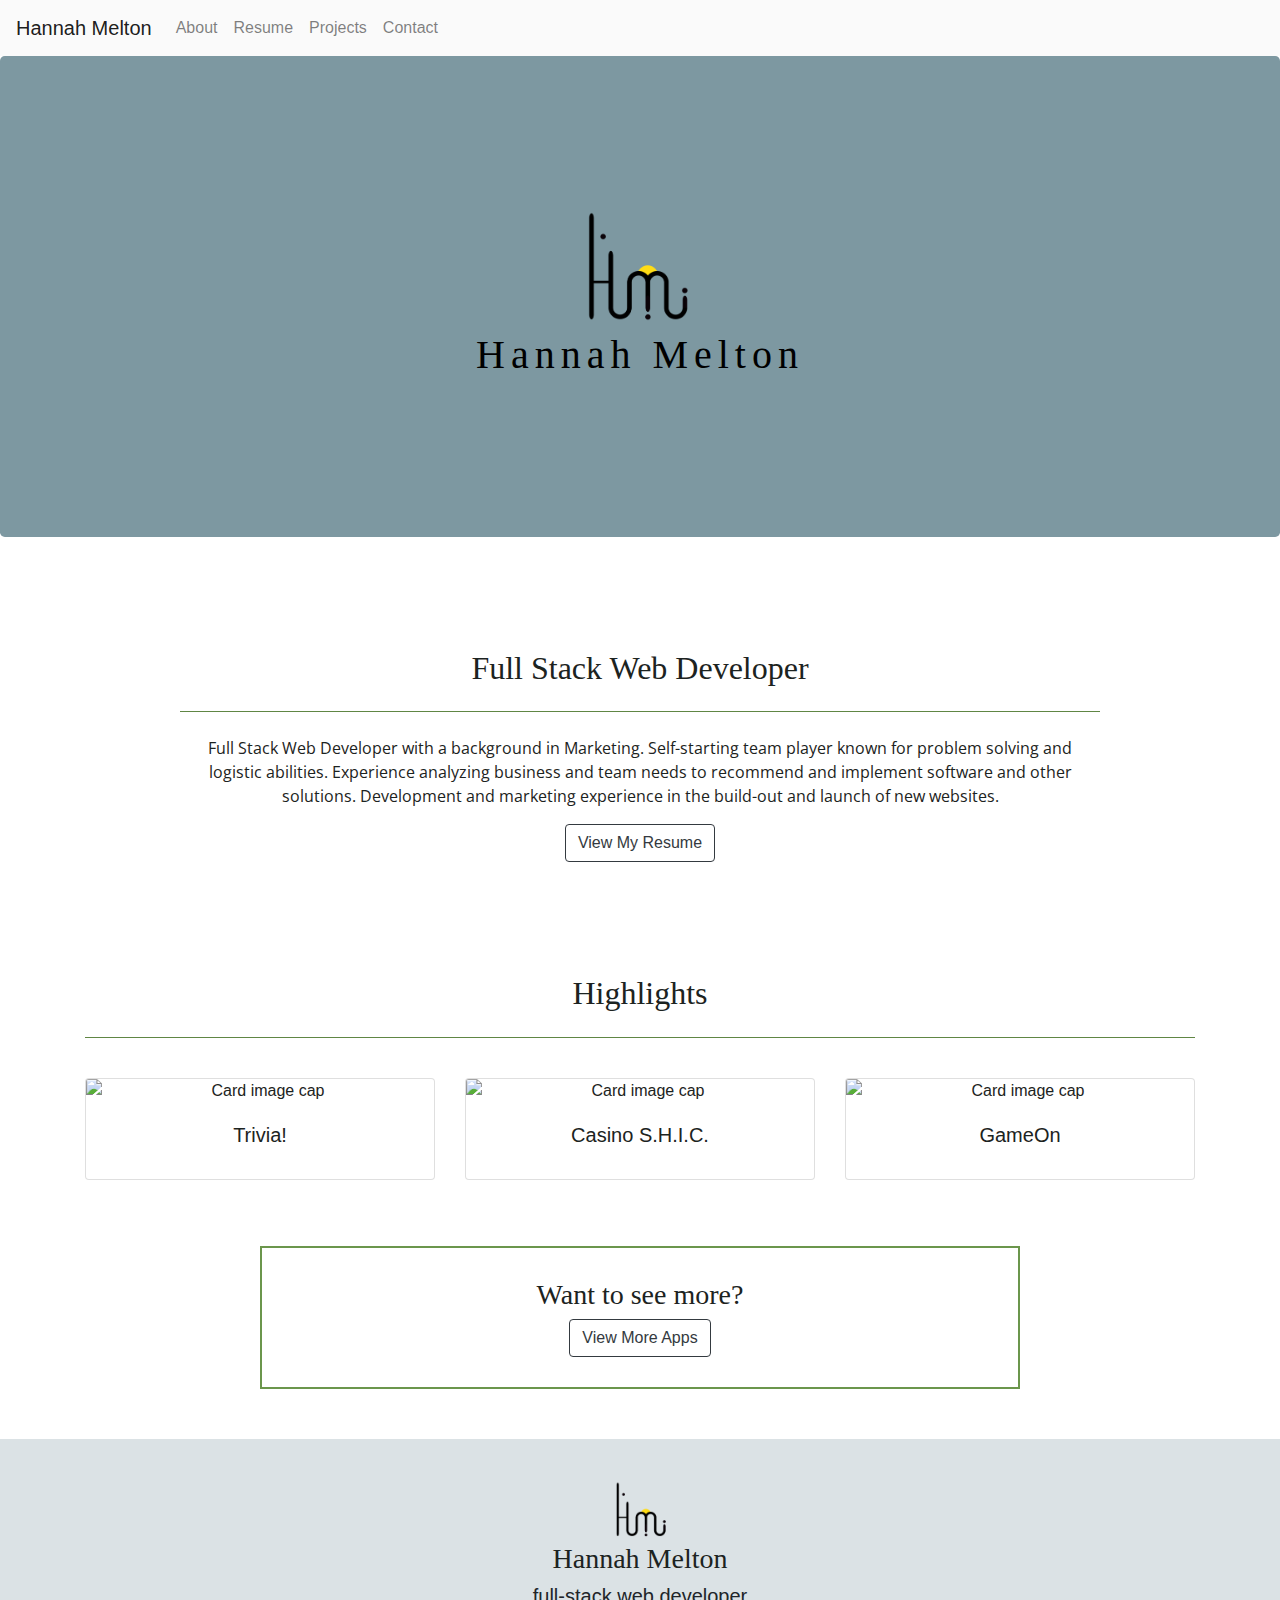
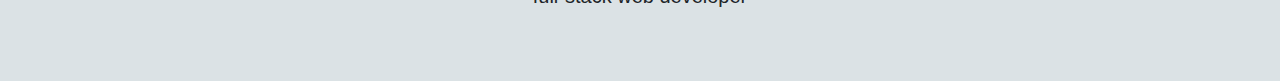
==== commit f3dd041b: "updated footer" ====
--- a/index.html
+++ b/index.html
@@ -330,44 +330,85 @@
 
     </section>
 
+    <!-- Section 4 : Contact Info -->
+    <section role="main" class="container hide" id="contactPage">
+
+        <div class="row section">
+            <div class="col-lg-1">
+            </div>
+            <div class="col-lg-10">
+                <h2>Contact Hannah</h2>
+                <hr class="my-4">
+                <p style="text-align: center;">
+                    If you are in need of a skilled web-developer, let's talk!
+                </p>
+            </div>
+            <div class="col-lg-1">
+            </div>
+        </div>
+
+        <div class="row">
+            <div class="col-lg-3"></div>
+            <div class="col-lg-6">
+                <div class="row">
+                    <div class="col-lg-3"></div>
+                    <div class="col-lg-6" id="contactInfo">
+                        <div style="display: inline;">
+                            <i class="far fa-paper-plane" style="margin: 4px 0px 16px 0px;">
+                            </i>
+                            <p style="margin-left: 26px;">hannah.melton63@gmail.com</p>
+                        </div>
+                        <div style="display: inline;">
+                            <i class="fas fa-mobile-alt" style="margin: 4px 0px 16px 4px;">
+                            </i>
+                            <p style="margin-left: 26px;">602.600.7635</p>
+                        </div>
+                    </div>
+                    <div class="col-lg-3"></div>
+                </div>
+            </div>
+            <div class="col-lg-3"></div>
+        </div>
+        <div class="row">
+            <div class="col-lg-1"></div>
+            <div class="col-lg-10">
+                <hr class="my-4">
+            </div>
+            <div class="col-lg-1"></div>
+        </div>
+    </section>
+
     <footer class="footer" style="background-color:#DBE2E5; padding: 40px">
         <!-- I think I actually want the contact to go down here -->
         <!-- maybe use a modal for the contact form -->
 
         <div class="container" style="margin-bottom: 25px">
             <div class="row">
-                <div class="col-lg-4">
-                    <!-- <div>
-                        <img src="./assets/images/logos/Logo-6C.png" width="120" class="d-inline-block align-top"
-                            id="navLogo" alt="Hannah Melton">
-                        <h1>Hannah Melton</h1>
-                        <h4>full-stack web developer</h4>
-                    </div> -->
+                <div class="col-lg-5">
+                </div>
+                <div class="col-lg-2">
+                    <img src="./assets/images/logos/Logo-6C.png" width="60" class="d-inline-block align-top"
+                        id="navLogo" alt="Hannah Melton" style="margin-left: 50px;">
+                </div>
+                <div class="col-lg-5"></div>
+            </div>
+
+            <div class="row">
+                <div class="col-lg-4"></div>
+                <div class="col-lg-4" style="text-align:center;">
+                    <div>
+                        <h3>Hannah Melton</h3>
+                        <h5>full-stack web developer</h5>
+                    </div>
+                    <div style="padding-right:50px;">
+                        <a href="https://www.linkedin.com/in/hannah-melton/" target="blank"><i
+                                class="fab fa-linkedin"></i></a>
+                        <a href="https://github.com/hannahm63" target="blank"><i class="fab fa-github-square"
+                                style="margin-left:40px;"></i></a>
+                    </div>
                 </div>
                 <div class="col-lg-4"></div>
-                <div class="col-lg-4">
-                    <p style="margin-top:40px;">If you are in need of a skilled web-developer, let's talk!</p>
-                    <hr>
-                    <div>
-                        <i class="fas fa-mobile-alt" style="margin: 4px 0px 16px 4px;">
-                        </i>
-                        <p style="margin-left: 26px;">602.600.7635</p>
-                    </div>
-                    <div>
-                        <i class="far fa-paper-plane" style="margin: 4px 0px 16px 0px;">
-                        </i>
-                        <p style="margin-left: 26px;">hannah.melton63@gmail.com</p>
-                        <hr>
-                    </div>
-                    <div>
-                        <a href=""><i class="fab fa-linkedin"></i></a>
-                        <a href=""><i class="fab fa-github-square" style="margin-left:40px;"></i></a>
-                        <a href=""><i class="fab fa-hackerrank" style="margin-left:80px;"></i></a>
-                        <a href=""><i class="fab fa-medium" style="margin-left:120px;"></i></a>
-                    </div>
-                </div>
-            </div>
-        </div>
+            </div>
         </div>
     </footer>
 
--- a/assets/css/style.css
+++ b/assets/css/style.css
@@ -16,7 +16,7 @@
 /* mouse over link */
 
 a:hover {
-    color: #6E7371;
+    color: #6B964C;
 }
 
 /* selected link */
@@ -28,6 +28,7 @@
 i {
     position: absolute;
     margin-bottom: 20px;
+    color: #6B964C;
 }
 
 p {
@@ -90,6 +91,11 @@
     margin: 50px 0px;
 }
 
+/* #contactInfo {
+    padding: 30px 50px 30px 30px;
+    border: 2px solid #6B964C;
+} */
+
 .section {
     margin-top: 7em;
 }
@@ -115,8 +121,14 @@
 
 #projectsPage {
     text-align: center;
+    margin-bottom: 50px;
 }
 
 .projectCard {
     text-align: center;
+}
+
+#contactPage {
+    text-align: justify;
+    margin-bottom: 150px;
 }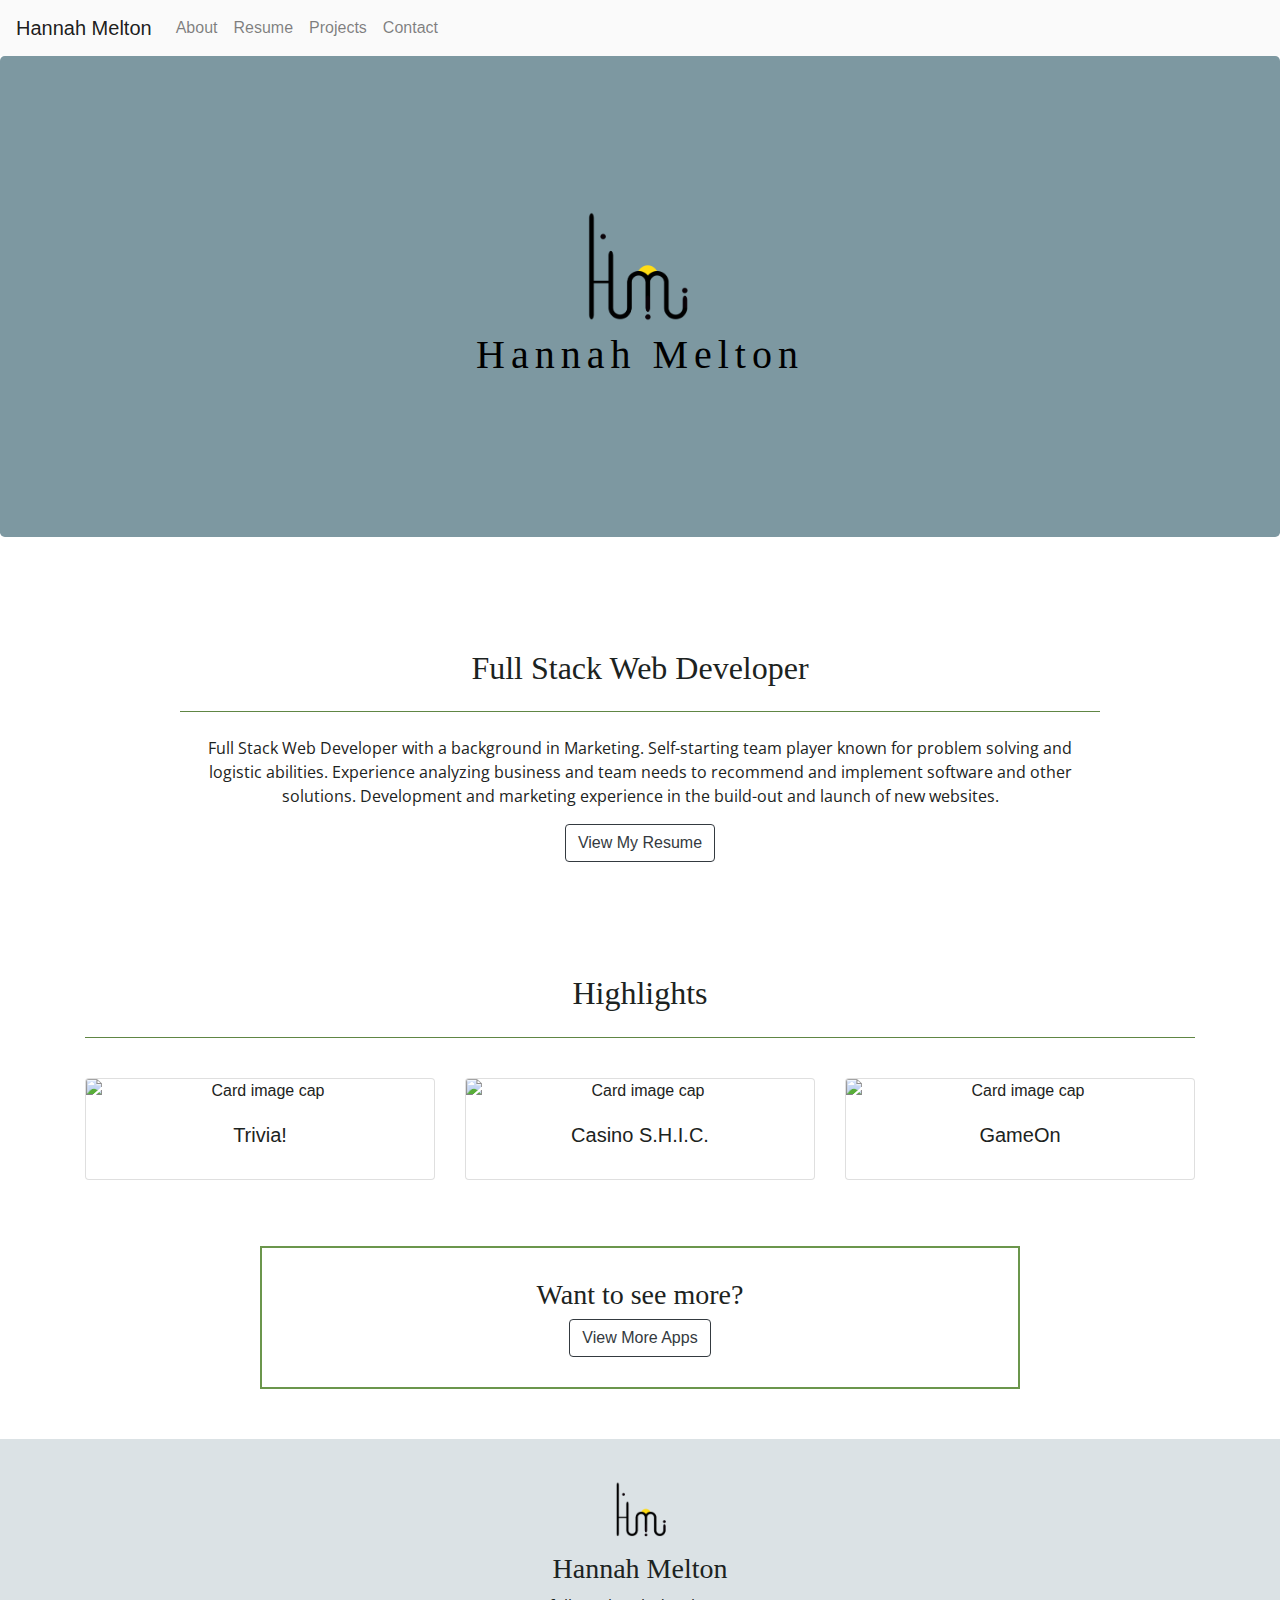
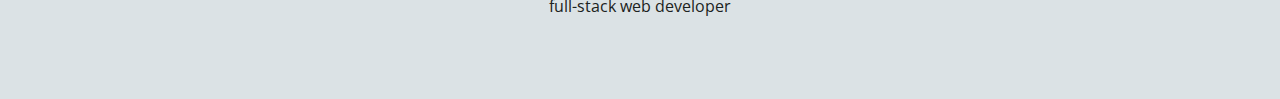
==== commit cf76fa5b: "added button click functionality to view all project" ====
--- a/index.html
+++ b/index.html
@@ -388,7 +388,7 @@
                 </div>
                 <div class="col-lg-2">
                     <img src="./assets/images/logos/Logo-6C.png" width="60" class="d-inline-block align-top"
-                        id="navLogo" alt="Hannah Melton" style="margin-left: 50px;">
+                        id="navLogo" alt="Hannah Melton" style="margin-left: 50px; margin-bottom: 10px;">
                 </div>
                 <div class="col-lg-5"></div>
             </div>
@@ -398,7 +398,7 @@
                 <div class="col-lg-4" style="text-align:center;">
                     <div>
                         <h3>Hannah Melton</h3>
-                        <h5>full-stack web developer</h5>
+                        <p>full-stack web developer</p>
                     </div>
                     <div style="padding-right:50px;">
                         <a href="https://www.linkedin.com/in/hannah-melton/" target="blank"><i
--- a/assets/css/style.css
+++ b/assets/css/style.css
@@ -91,11 +91,6 @@
     margin: 50px 0px;
 }
 
-/* #contactInfo {
-    padding: 30px 50px 30px 30px;
-    border: 2px solid #6B964C;
-} */
-
 .section {
     margin-top: 7em;
 }
